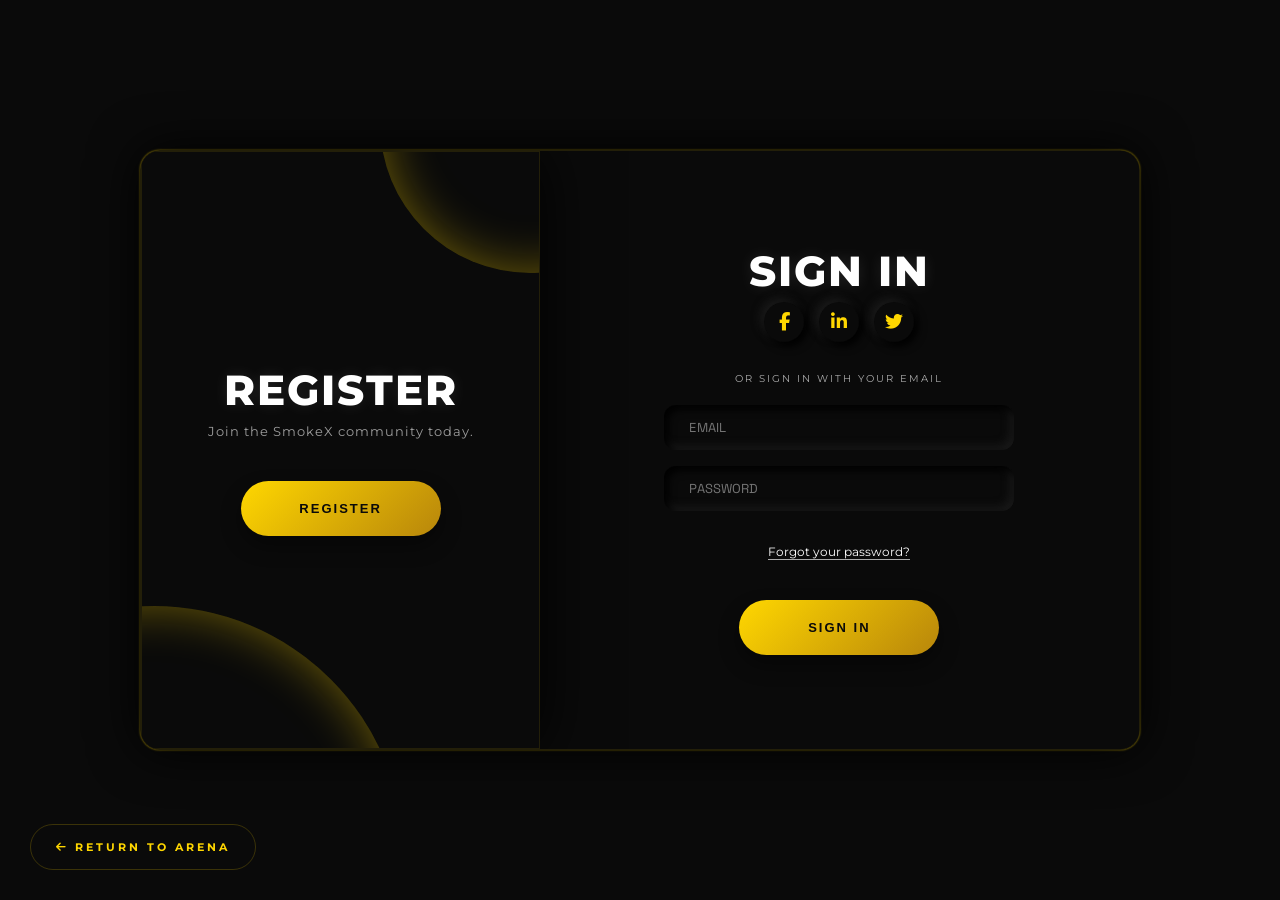
==== auth.html @ 42c320e5 "SmokeX Gaming: Clean Production Build" ====
<!DOCTYPE html>
<html lang="en">
<head>
    <meta charset="UTF-8">
    <meta name="viewport" content="width=device-width, initial-scale=1.0">
    <title>Access Portal | SmokeX Gaming</title>
    <link href="https://fonts.googleapis.com/css2?family=Montserrat:wght@400;700;800&family=Space+Grotesk:wght@300;700&display=swap" rel="stylesheet">
    <link rel="stylesheet" href="https://cdnjs.cloudflare.com/ajax/libs/font-awesome/6.4.2/css/all.min.css">
    <link rel="stylesheet" href="auth.css">
    <script src="https://cdnjs.cloudflare.com/ajax/libs/gsap/3.12.2/gsap.min.js"></script>
</head>
<body>
    <div class="main">
        <!-- Create Account Container -->
        <div class="container a-container" id="a-container">
            <form id="a-form" class="form">
                <h2 class="form_title title">Register</h2>
                <div class="form__icons">
                    <i class="fab fa-facebook-f form__icon"></i>
                    <i class="fab fa-linkedin-in form__icon"></i>
                    <i class="fab fa-twitter form__icon"></i>
                </div>
                <span class="form__span">Create an account with your email</span>
                <div id="signup-fields">
                    <input class="form__input" id="up-user" type="text" placeholder="USERNAME" required>
                    <input class="form__input" id="up-email" type="email" placeholder="EMAIL" required>
                    <input class="form__input" id="up-pass" type="password" placeholder="PASSWORD" required>
                </div>
                <div id="signup-otp-fields" style="display:none;">
                    <input class="form__input" id="up-otp" type="text" placeholder="ENTER VERIFICATION CODE" maxlength="6">
                </div>
                <button type="submit" id="signup-btn" class="form__button button submit">REGISTER</button>
            </form>
        </div>

        <!-- Sign In Container -->
        <div class="container b-container" id="b-container">
            <form id="b-form" class="form">
                <h2 class="form_title title">Sign In</h2>
                <div class="form__icons">
                    <i class="fab fa-facebook-f form__icon"></i>
                    <i class="fab fa-linkedin-in form__icon"></i>
                    <i class="fab fa-twitter form__icon"></i>
                </div>
                <span class="form__span">or sign in with your email</span>
                <input class="form__input" id="in-email" type="email" placeholder="EMAIL" required>
                <input class="form__input" id="in-pass" type="password" placeholder="PASSWORD" required>
                <a class="form__link">Forgot your password?</a>
                <button type="submit" id="auth-btn" class="form__button button submit">SIGN IN</button>
            </form>
        </div>

        <!-- Sliding Switch Panel -->
        <div class="switch" id="switch-cnt">
            <div class="switch__circle"></div>
            <div class="switch__circle switch__circle--t"></div>
            
            <div class="switch__container is-hidden" id="switch-c1">
                <h2 class="switch__title title">SIGN IN</h2>
                <p class="switch__description description">Welcome back. Please sign in to continue.</p>
                <button class="switch__button button switch-btn" data-target="login">SIGN IN</button>
            </div>
            
            <div class="switch__container" id="switch-c2">
                <h2 class="switch__title title">REGISTER</h2>
                <p class="switch__description description">Join the SmokeX community today.</p>
                <button class="switch__button button switch-btn" data-target="signup">REGISTER</button>
            </div>
        </div>
    </div>

    <!-- Back to Landing Link -->
    <a href="landing.html" class="back-home">
        <i class="fas fa-arrow-left"></i> RETURN TO ARENA
    </a>

    <script src="auth.js"></script>
</body>
</html>
---- auth.css ----
:root {
    --bg: #0a0a0a;
    --gold: #ffd700;
    --gold-flare: rgba(255, 215, 0, 0.4);
    --dark-shadow: #000000;
    --light-shadow: #1a1a1a;
    --text-gray: #aaa;
    --white: #ffffff;
    --transition: 1.25s;
    --ease-premium: cubic-bezier(0.23, 1, 0.32, 1);
}

*, *::after, *::before {
    margin: 0;
    padding: 0;
    box-sizing: border-box;
    user-select: none;
}

body {
    width: 100%;
    height: 100vh;
    display: flex;
    justify-content: center;
    align-items: center;
    font-family: 'Montserrat', sans-serif;
    background-color: var(--bg);
    color: var(--text-gray);
    overflow: hidden;
}

#particle-canvas {
    position: fixed;
    top: 0;
    left: 0;
    z-index: 0;
    opacity: 0.4;
}

.main {
    position: relative;
    width: 95%;
    max-width: 1000px;
    height: 600px;
    background-color: var(--bg);
    box-shadow: 0 0 50px rgba(0,0,0,1), 0 0 2px var(--gold);
    border: 1px solid rgba(255, 215, 0, 0.1);
    border-radius: 20px;
    overflow: hidden;
    display: flex;
    z-index: 10;
}

/* Title Glitch Effect */
.title {
    position: relative;
}

.title::after {
    content: attr(data-text);
    position: absolute;
    left: 2px;
    text-shadow: -1px 0 red;
    top: 0;
    color: white;
    background: var(--bg);
    overflow: hidden;
    clip: rect(0, 900px, 0, 0);
    animation: noise-anim 2s infinite linear alternate-reverse;
}

@keyframes noise-anim {
    0% { clip: rect(10px, 9999px, 50px, 0); }
    100% { clip: rect(80px, 9999px, 90px, 0); }
}

@media(max-width: 1200px) { .main { transform: scale(.7); } }

.container {
    display: flex;
    justify-content: center;
    align-items: center;
    position: absolute;
    top: 0;
    width: 60%; /* Occupies the remaining space of the 40% switch */
    height: 100%;
    padding: 25px;
    background-color: var(--bg);
    transition: none; /* Let GSAP handle it for smoothness */
    will-change: transform, opacity;
}

.form {
    display: flex;
    justify-content: center;
    align-items: center;
    flex-direction: column;
    width: 100%;
    height: 100%;
}

.form__icons {
    display: flex;
    gap: 15px;
    margin-bottom: 10px;
}

.form__icon {
    font-size: 18px;
    width: 40px;
    height: 40px;
    display: grid;
    place-items: center;
    border-radius: 50%;
    box-shadow: 4px 4px 8px var(--dark-shadow), -4px -4px 8px var(--light-shadow);
    color: var(--gold);
    cursor: pointer;
    transition: all 0.3s cubic-bezier(0.175, 0.885, 0.32, 1.275);
}

.form__icon:hover {
    color: #fff;
    box-shadow: 0 0 15px var(--gold);
    transform: translateY(-5px) scale(1.1);
}

.form__input {
    width: 100%;
    max-width: 350px;
    height: 45px;
    margin: 8px 0;
    padding-left: 25px;
    font-size: 13px;
    letter-spacing: .15px;
    border: none;
    font-family: 'Space Grotesk', sans-serif;
    background-color: var(--bg);
    color: var(--white);
    transition: .25s ease;
    border-radius: 12px;
    box-shadow: inset 4px 4px 8px var(--dark-shadow), inset -4px -4px 8px var(--light-shadow);
}

.form__input:focus {
    box-shadow: 0 0 10px rgba(255, 215, 0, 0.1);
    border: 1px solid var(--gold);
}

.form__span {
    margin-top: 20px;
    margin-bottom: 12px;
    font-size: 10px;
    letter-spacing: 2px;
    text-transform: uppercase;
}

.form__link {
    color: var(--white);
    font-size: 12px;
    margin-top: 25px;
    border-bottom: 1px solid var(--text-gray);
    cursor: pointer;
}

.title {
    font-size: 42px; /* Bigger, more mature title */
    font-weight: 800;
    color: var(--white);
    margin-bottom: 5px;
    letter-spacing: 2px;
    text-transform: uppercase;
    text-shadow: 0 0 15px rgba(255,255,255,0.1);
}

.description {
    font-size: 13px;
    letter-spacing: 1px;
    text-align: center;
    line-height: 1.6;
    color: rgba(255,255,255,0.6);
}

.button {
    width: 200px;
    height: 55px;
    border-radius: 30px;
    margin-top: 40px;
    font-weight: 700;
    font-size: 13px;
    letter-spacing: 2px;
    background: linear-gradient(135deg, var(--gold), #b8860b);
    color: var(--bg);
    box-shadow: 0 10px 20px rgba(0,0,0,0.4);
    border: none;
    outline: none;
    cursor: pointer;
    transition: 0.3s;
}

.button:hover {
    transform: translateY(-3px) scale(1.05);
    box-shadow: 0 0 25px var(--gold-flare);
    filter: brightness(1.2);
}

.switch {
    display: flex;
    justify-content: center;
    align-items: center;
    position: absolute;
    top: 0;
    left: 0;
    height: 100%;
    width: 40%;
    padding: 50px;
    z-index: 300;
    transition: none;
    background-color: var(--bg);
    overflow: hidden;
    box-shadow: 0 0 60px rgba(0,0,0,1);
    border: 1px solid rgba(255, 215, 0, 0.1);
    will-change: transform;
}

.switch__circle {
    position: absolute;
    width: 500px;
    height: 500px;
    border-radius: 50%;
    background-color: var(--bg);
    box-shadow: inset 0 0 50px var(--gold-flare);
    bottom: -60%;
    left: -60%;
    transition: none;
}

.switch__circle--t {
    top: -30%;
    left: 60%;
    width: 300px;
    height: 300px;
}

.switch__container {
    display: flex;
    justify-content: center;
    align-items: center;
    flex-direction: column;
    position: absolute;
    width: 100%;
    padding: 50px 55px;
    transition: none;
}

.is-z200 { z-index: 300 !important; }
.is-hidden { visibility: hidden; opacity: 0; position: absolute; pointer-events: none; }

.a-container { z-index: 0; left: 40%; }
.b-container { left: 40%; z-index: 100; }

/* Blocking Fix: Ensure inactive container is click-through */
.container:not(.is-active-form) {
    pointer-events: none;
    opacity: 0;
}

.back-home {
    position: fixed;
    bottom: 30px;
    left: 30px;
    color: var(--gold);
    text-decoration: none;
    font-size: 11px;
    letter-spacing: 3px;
    font-weight: 700;
    padding: 15px 25px;
    border: 1px solid rgba(255, 215, 0, 0.2);
    border-radius: 50px;
    transition: 0.3s;
}

.back-home:hover {
    background: var(--gold);
    color: var(--bg);
}

.is-gx {
    /* Deformation fix: No width expansion, just a glow pulse */
    box-shadow: 0 0 100px var(--gold-flare) !important;
    filter: brightness(1.5);
}

/* GSAP will handle the "Mind Blowing" movement now */
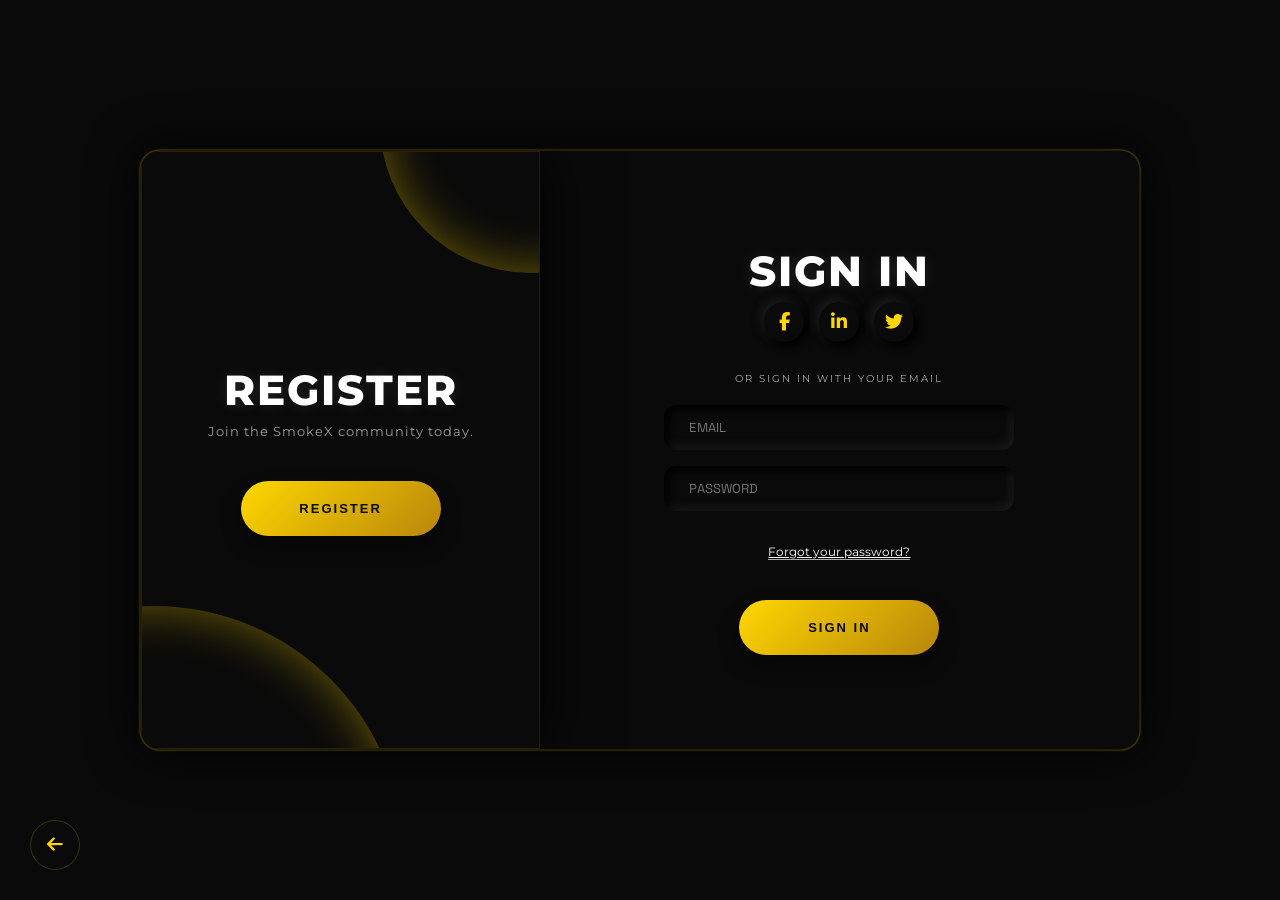
==== commit 1e56a986: "SmokeX Gaming: Production Build" ====
--- a/auth.html
+++ b/auth.html
@@ -14,7 +14,7 @@
         <!-- Create Account Container -->
         <div class="container a-container" id="a-container">
             <form id="a-form" class="form">
-                <h2 class="form_title title">Register</h2>
+                <h2 class="form_title title">SIGN UP</h2>
                 <div class="form__icons">
                     <i class="fab fa-facebook-f form__icon"></i>
                     <i class="fab fa-linkedin-in form__icon"></i>
@@ -29,7 +29,45 @@
                 <div id="signup-otp-fields" style="display:none;">
                     <input class="form__input" id="up-otp" type="text" placeholder="ENTER VERIFICATION CODE" maxlength="6">
                 </div>
-                <button type="submit" id="signup-btn" class="form__button button submit">REGISTER</button>
+                <button type="submit" id="signup-btn" class="form__button button submit">
+                    <span>REGISTER</span>
+                    <div class="btn-spinner"></div>
+                </button>
+            </form>
+        </div>
+
+        <!-- Forgot Password Form -->
+        <div class="container c-container" id="c-container" style="display:none;">
+            <form id="forgot-form-auth" class="form">
+                <h2 class="form_title title">FORGOT PASSWORD</h2>
+                <div class="form__icons">
+                    <i class="fab fa-facebook-f form__icon"></i>
+                    <i class="fab fa-linkedin-in form__icon"></i>
+                    <i class="fab fa-twitter form__icon"></i>
+                </div>
+                <span class="form__span">Enter your email to receive a reset code</span>
+                <input class="form__input" id="forgot-email-auth" type="email" placeholder="EMAIL" required>
+                <button type="submit" id="forgot-btn-auth" class="form__button button submit">
+                    <span>RESET PASSWORD</span>
+                    <div class="btn-spinner"></div>
+                </button>
+                <a class="form__link back-to-signin-auth" href="#">Back to Sign In</a>
+            </form>
+        </div>
+
+        <!-- Reset Password Form -->
+        <div class="container d-container" id="d-container" style="display:none;">
+            <form id="reset-form-auth" class="form">
+                <h2 class="form_title title">RESET PASSWORD</h2>
+                <span class="form__span">Enter the code and your new password</span>
+                <input class="form__input" id="reset-otp-auth" type="text" placeholder="6-DIGIT CODE" required maxlength="6">
+                <input class="form__input" id="reset-new-pass-auth" type="password" placeholder="NEW PASSWORD" required>
+                <input class="form__input" id="reset-confirm-pass-auth" type="password" placeholder="CONFIRM NEW PASSWORD" required>
+                <button type="submit" id="reset-btn-auth" class="form__button button submit">
+                    <span>UPDATE PASSWORD</span>
+                    <div class="btn-spinner"></div>
+                </button>
+                <a class="form__link back-to-signin-auth" href="#">Back to Sign In</a>
             </form>
         </div>
 
@@ -45,9 +83,15 @@
                 <span class="form__span">or sign in with your email</span>
                 <input class="form__input" id="in-email" type="email" placeholder="EMAIL" required>
                 <input class="form__input" id="in-pass" type="password" placeholder="PASSWORD" required>
-                <a class="form__link">Forgot your password?</a>
-                <button type="submit" id="auth-btn" class="form__button button submit">SIGN IN</button>
+                <a class="form__link" id="auth-forgot-link" href="#">Forgot your password?</a>
+                <button type="submit" id="auth-btn" class="form__button button submit">
+                    <span>SIGN IN</span>
+                    <div class="btn-spinner"></div>
+                </button>
             </form>
+            <div id="auth-message-container" class="auth-message-container">
+                <p id="auth-message-text"></p>
+            </div>
         </div>
 
         <!-- Sliding Switch Panel -->
@@ -71,7 +115,7 @@
 
     <!-- Back to Landing Link -->
     <a href="landing.html" class="back-home">
-        <i class="fas fa-arrow-left"></i> RETURN TO ARENA
+        <i class="fas fa-arrow-left"></i>
     </a>
 
     <script src="auth.js"></script>
--- a/auth.css
+++ b/auth.css
@@ -41,7 +41,7 @@
     position: relative;
     width: 95%;
     max-width: 1000px;
-    height: 600px;
+    min-height: 600px;
     background-color: var(--bg);
     box-shadow: 0 0 50px rgba(0,0,0,1), 0 0 2px var(--gold);
     border: 1px solid rgba(255, 215, 0, 0.1);
@@ -74,7 +74,26 @@
     100% { clip: rect(80px, 9999px, 90px, 0); }
 }
 
-@media(max-width: 1200px) { .main { transform: scale(.7); } }
+@media(max-width: 1200px) { 
+    .main { 
+        width: 98%;
+        transform: scale(0.9); 
+    } 
+}
+
+@media(max-width: 768px) {
+    .main {
+        flex-direction: column;
+        min-height: 80vh;
+    }
+    .switch {
+        display: none;
+    }
+    .container {
+        width: 100%;
+        left: 0 !important;
+    }
+}
 
 .container {
     display: flex;
@@ -96,7 +115,7 @@
     align-items: center;
     flex-direction: column;
     width: 100%;
-    height: 100%;
+    padding: 40px 0;
 }
 
 .form__icons {
@@ -195,12 +214,46 @@
     outline: none;
     cursor: pointer;
     transition: 0.3s;
+    position: relative;
+    display: flex;
+    align-items: center;
+    justify-content: center;
 }
 
 .button:hover {
     transform: translateY(-3px) scale(1.05);
     box-shadow: 0 0 25px var(--gold-flare);
     filter: brightness(1.2);
+}
+
+.button.loading {
+    color: transparent !important;
+    pointer-events: none;
+}
+
+.button.loading span {
+    opacity: 0;
+}
+
+.btn-spinner {
+    position: absolute;
+    width: 20px;
+    height: 20px;
+    border: 3px solid rgba(0, 0, 0, 0.2);
+    border-top-color: #000;
+    border-radius: 50%;
+    opacity: 0;
+    transition: opacity 0.3s ease;
+    pointer-events: none;
+}
+
+.button.loading .btn-spinner {
+    opacity: 1;
+    animation: spin 0.8s linear infinite;
+}
+
+@keyframes spin {
+    to { transform: rotate(360deg); }
 }
 
 .switch {
@@ -270,12 +323,14 @@
     left: 30px;
     color: var(--gold);
     text-decoration: none;
-    font-size: 11px;
-    letter-spacing: 3px;
-    font-weight: 700;
-    padding: 15px 25px;
+    font-size: 18px;
+    width: 50px;
+    height: 50px;
+    display: flex;
+    align-items: center;
+    justify-content: center;
     border: 1px solid rgba(255, 215, 0, 0.2);
-    border-radius: 50px;
+    border-radius: 50%;
     transition: 0.3s;
 }
 
